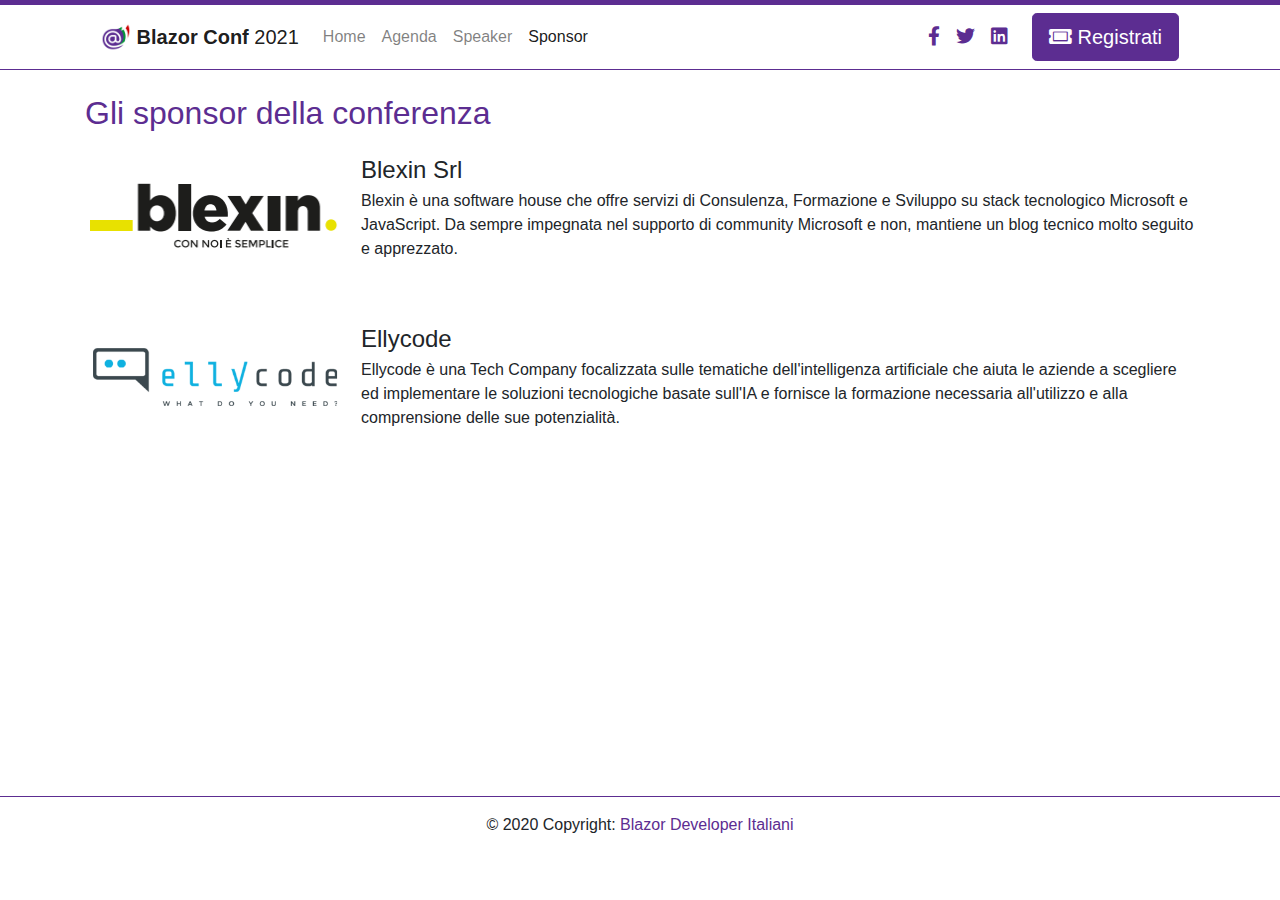
==== sponsor.html @ 3aabf033 "agenda online" ====
<!DOCTYPE html>
<html lang="it">

<head>
    <meta charset="utf-8">
    <meta http-equiv="X-UA-Compatible" content="IE=edge">
    <meta name="viewport" content="width=device-width, initial-scale=1">
    <link rel="apple-touch-icon" sizes="57x57" href="./icon/apple-icon-57x57.png">
    <link rel="apple-touch-icon" sizes="60x60" href="./icon/apple-icon-60x60.png">
    <link rel="apple-touch-icon" sizes="72x72" href="./icon/apple-icon-72x72.png">
    <link rel="apple-touch-icon" sizes="76x76" href="./icon/apple-icon-76x76.png">
    <link rel="apple-touch-icon" sizes="114x114" href="./icon/apple-icon-114x114.png">
    <link rel="apple-touch-icon" sizes="120x120" href="./icon/apple-icon-120x120.png">
    <link rel="apple-touch-icon" sizes="144x144" href="./icon/apple-icon-144x144.png">
    <link rel="apple-touch-icon" sizes="152x152" href="./icon/apple-icon-152x152.png">
    <link rel="apple-touch-icon" sizes="180x180" href="./icon/apple-icon-180x180.png">
    <link rel="icon" type="image/png" sizes="192x192" href="./icon/android-icon-192x192.png">
    <link rel="icon" type="image/png" sizes="32x32" href="./icon/favicon-32x32.png">
    <link rel="icon" type="image/png" sizes="96x96" href="./icon/favicon-96x96.png">
    <link rel="icon" type="image/png" sizes="16x16" href="./icon/favicon-16x16.png">
    <meta name="msapplication-TileColor" content="#ffffff">
    <meta name="msapplication-TileImage" content="./icon/ms-icon-144x144.png">
    <meta name="theme-color" content="#ffffff">
    <title>Sponsor - Blazor Conf 2021</title>
    <title>Blazor Conf 2021 | La prima conferenza italiana dedicata allo sviluppo di applicazioni con Blazor organizzata
        dalla community Blazor Developer Italiani
    </title>
    <meta property="og:title" content="Sponsor Blazor Conf 2021" />
    <meta property="og:image" content="https://blazorconf.it/images/logo_white.png" />
    <meta property="og:locale" content="it" />
    <meta property="og:type" content="website" />
    <meta name="description"
        content="La prima conferenza italiana dedicata allo sviluppo di applicazioni con Blazor organizzata dalla community Blazor Developer Italiani" />
    <meta property="og:description"
        content="La prima conferenza italiana dedicata allo sviluppo di applicazioni con Blazor organizzata dalla community Blazor Developer Italiani" />
    <link rel="canonical" href="/" />
    <meta property="og:url" content="/" />
    <meta property="og:site_name" content="Blazor Conf 2021" />
    <script type="application/ld+json">
        {
            "headline": "Blazor Conf 2021",
            "description": "La prima conferenza italiana dedicata allo sviluppo di applicazioni con Blazor organizzata dalla community Blazor Developer Italiani",
            "url": "/",
            "@type": "WebSite",
            "name": "Blazor Conf 2021",
            "@context": "https://schema.org"
        }
    </script>
    <link rel="stylesheet" href="https://stackpath.bootstrapcdn.com/bootstrap/4.3.1/css/bootstrap.min.css"
        integrity="sha384-ggOyR0iXCbMQv3Xipma34MD+dH/1fQ784/j6cY/iJTQUOhcWr7x9JvoRxT2MZw1T" crossorigin="anonymous">
    <link rel="stylesheet" href="https://use.fontawesome.com/releases/v5.11.2/css/all.css" />
    <link rel="stylesheet" href="./css/site.css" />
</head>

<body>
    <header class="site-header">
        <div class="container">
            <nav class="navbar navbar-expand-lg navbar-light">
                <a class="navbar-brand" href="/">
                    <img src="./images/blazordevita_logo.png" width="30" height="30" class="d-inline-block align-top"
                        alt="">
                    <strong>Blazor Conf</strong> 2021
                </a>
                <button class="navbar-toggler" type="button" data-toggle="collapse" data-target="#navbarNav"
                    aria-controls="navbarNav" aria-expanded="false" aria-label="Toggle navigation">
                    <span class="navbar-toggler-icon"></span>
                </button>
                <div class="collapse navbar-collapse" id="navbarNav">
                    <ul class="navbar-nav me-auto mb-2 mb-lg-0">
                        <li class="nav-item">
                            <a class="nav-link" aria-current="page" href="/">Home</a>
                        </li>
                        <li class="nav-item">
                            <a class="nav-link" href="agenda.html">Agenda</a>
                        </li>
                        <li class="nav-item">
                            <a class="nav-link" href="speaker.html">Speaker</a>
                        </li>
                        <li class="nav-item">
                            <a class="nav-link active" href="sponsor.html">Sponsor</a>
                        </li>
                    </ul>
                    <ul class="navbar-nav ml-auto">
                        <li class="nav-item me-3 me-lg-0">
                            <a target="_blank" class="nav-link waves-effect waves-light text-primary"
                                href="https://www.facebook.com/blazordeveloperitaliani">
                                <i class="fab fa-facebook-f social-icon"></i>
                            </a>
                        </li>
                        <li class="nav-item me-3 me-lg-0">
                            <a target="_blank" class="nav-link waves-effect waves-light text-primary"
                                href="https://twitter.com/blazordevita">
                                <i class="fab fa-twitter social-icon"></i>
                            </a>
                        </li>
                        <li class="nav-item me-3 me-lg-0">
                            <a target="_blank" class="nav-link waves-effect waves-light text-primary"
                                href="https://www.linkedin.com/groups/8896269/">
                                <i class="fab fa-linkedin social-icon mr-3"></i>
                            </a>
                        </li>
                        <li class="nav-item active">
                            <a class="btn btn-primary btn-lg"
                                href="https://www.eventbrite.com/e/blazor-conf-2021-tickets-132619732189/"
                                target="_blank" role="button">
                                <i class="fas fa-ticket-alt"> </i> Registrati
                                <span class="sr-only">(Registrati)</span>
                            </a>
                        </li>
                    </ul>
                </div>
            </nav>
        </div>
    </header>


    <div class="container container-height mt-4">
        <h2 class="mb-4 text-color">Gli sponsor della conferenza</h2>
        <ul class="list-unstyled">
            <li class="media d-block d-sm-flex pb-5">
                <a href="https://www.blexin.com" target="_blank">
                    <img src="images/blexin.png" class="w-260 mr-3" alt="blexin">
                </a>
                <div class="media-body pt-5 pt-sm-0">
                    <h4 class="mt-0 mb-1">Blexin Srl</h4>
                    <p>Blexin è una software house che offre servizi di Consulenza, Formazione e Sviluppo su stack tecnologico Microsoft e JavaScript. Da sempre impegnata nel supporto di community Microsoft e non, mantiene un blog tecnico molto seguito e apprezzato.</p>
                </div>
            </li>
            <li class="media d-block d-sm-flex pb-5">
                <a href="https://www.ellycode.com" target="_blank">
                    <img src="images/ellycode.png" class="w-260 mr-3" alt="ellycode">
                </a>
                <div class="media-body pt-5 pt-sm-0">
                    <h4 class="mt-0 mb-1">Ellycode</h4>
                    <p>Ellycode è una Tech Company focalizzata sulle tematiche dell'intelligenza artificiale che  aiuta le aziende a scegliere ed implementare le soluzioni tecnologiche basate sull'IA e fornisce la formazione necessaria all'utilizzo e alla comprensione delle sue potenzialità.</p>
                </div>
            </li>
        </ul>
    </div>

    <footer class="page-footer font-small purple">
        <div class="footer-copyright text-center py-3">
            &copy; 2020 Copyright: <a href="https://blazordev.it"> Blazor Developer Italiani</a>
        </div>
    </footer>

    <script src="https://code.jquery.com/jquery-3.4.1.slim.min.js"
        integrity="sha384-J6qa4849blE2+poT4WnyKhv5vZF5SrPo0iEjwBvKU7imGFAV0wwj1yYfoRSJoZ+n" crossorigin="anonymous">
    </script>
    <script src="https://cdn.jsdelivr.net/npm/popper.js@1.16.0/dist/umd/popper.min.js"
        integrity="sha384-Q6E9RHvbIyZFJoft+2mJbHaEWldlvI9IOYy5n3zV9zzTtmI3UksdQRVvoxMfooAo" crossorigin="anonymous">
    </script>
    <script src="https://stackpath.bootstrapcdn.com/bootstrap/4.4.1/js/bootstrap.min.js"
        integrity="sha384-wfSDF2E50Y2D1uUdj0O3uMBJnjuUD4Ih7YwaYd1iqfktj0Uod8GCExl3Og8ifwB6" crossorigin="anonymous">
    </script>
    <script async src="https://www.googletagmanager.com/gtag/js?id=G-F29MV45VMZ"></script>
    <script>
        window.dataLayer = window.dataLayer || [];

        function gtag() {
            dataLayer.push(arguments);
        }
        gtag('js', new Date());
        gtag('config', 'G-F29MV45VMZ');
    </script>

</body>

</html>
---- css/site.css ----
:root {
    --primary: #5C2D91;
    --secondary: #f1e8fa;
}
.site-header {
    border-top: 5px solid #5C2D91;
    border-bottom: 1px solid #5C2D91;
    min-height: 55.95px;
    position: relative;
}

.jumbotron {
    background-color: var(--secondary);
}
.container-height {
    min-height: 78vh;
}

.page-footer {
    border-top: 1px solid #5C2D91;
    margin-bottom: 0;
}

a {
    color: #5C2D91;
}

a:hover {
    color: #5C2D91;
}

.btn {
    background-color: #5C2D91;
    border-color: #5C2D91;
}

.btn:hover {
    background-color: #5C2D91;
    border-color: #5C2D91;
}

.social-icon {
    color: #5C2D91;
    font-size: 19px;
    margin-top: 5px;
}

.text-color {
    color: #5C2D91;
}

.w-260 {
    width: 260px;
}

.mw-50 {
    max-width: 50%;
}

.mw-75 {
    max-width: 75%;
}
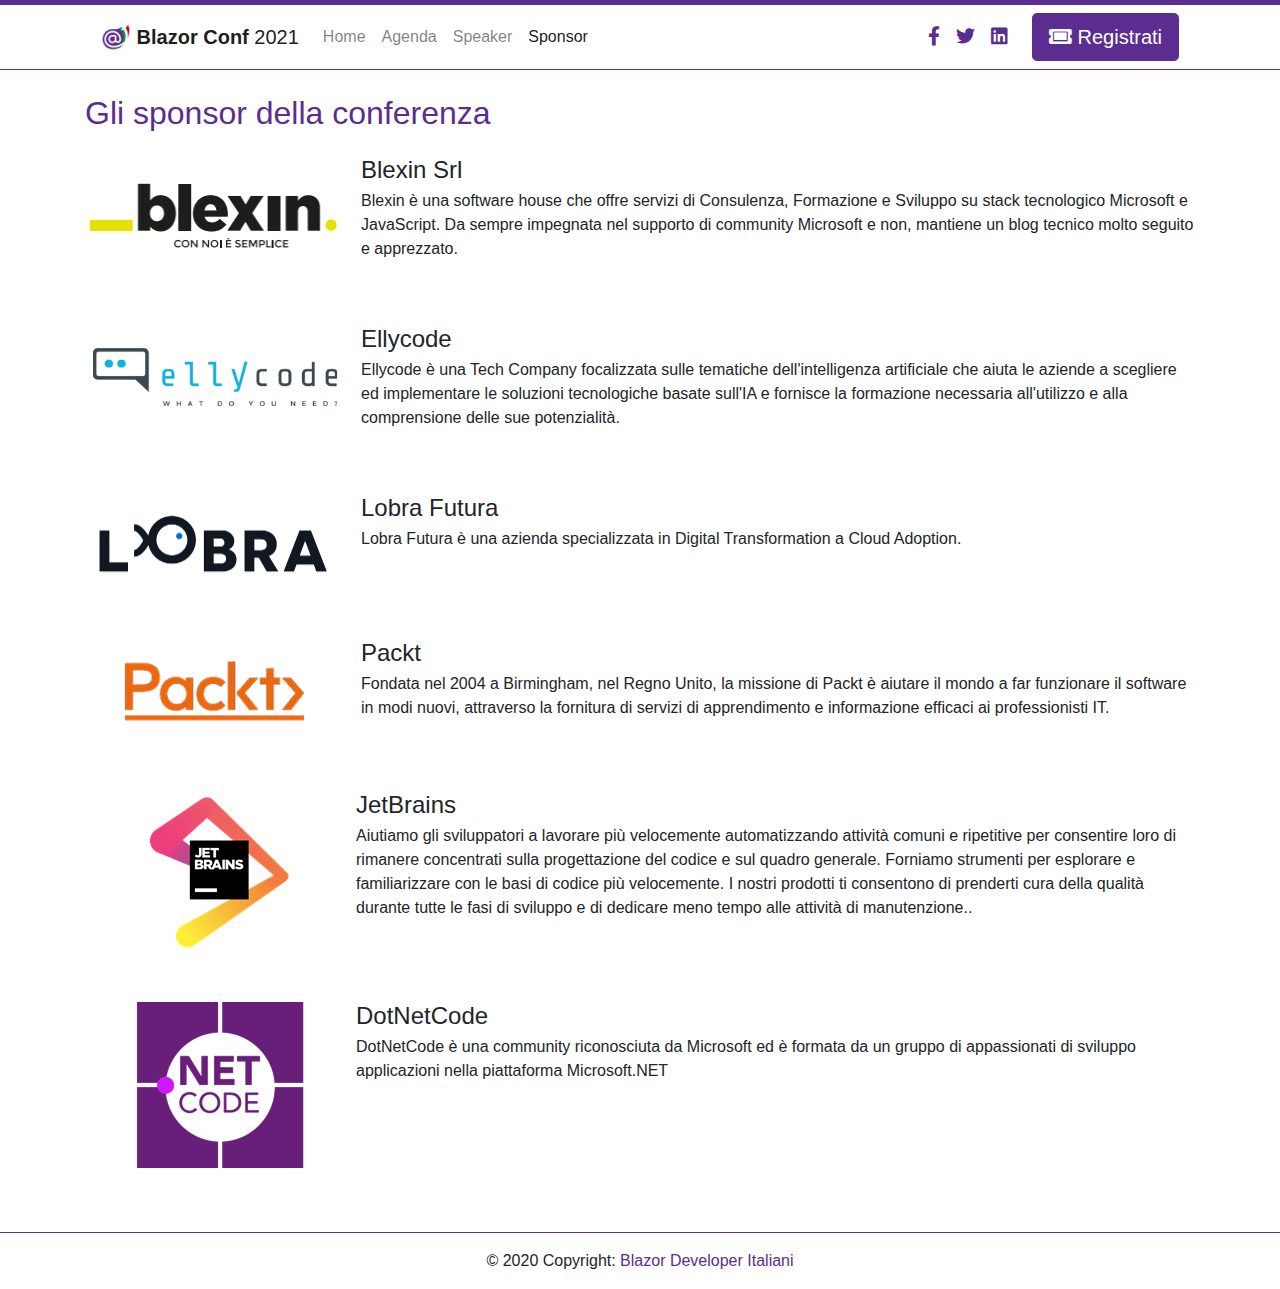
==== commit 9bc2aed9: "sponsors" ====
--- a/sponsor.html
+++ b/sponsor.html
@@ -123,7 +123,9 @@
                 </a>
                 <div class="media-body pt-5 pt-sm-0">
                     <h4 class="mt-0 mb-1">Blexin Srl</h4>
-                    <p>Blexin è una software house che offre servizi di Consulenza, Formazione e Sviluppo su stack tecnologico Microsoft e JavaScript. Da sempre impegnata nel supporto di community Microsoft e non, mantiene un blog tecnico molto seguito e apprezzato.</p>
+                    <p>Blexin è una software house che offre servizi di Consulenza, Formazione e Sviluppo su stack
+                        tecnologico Microsoft e JavaScript. Da sempre impegnata nel supporto di community Microsoft e
+                        non, mantiene un blog tecnico molto seguito e apprezzato.</p>
                 </div>
             </li>
             <li class="media d-block d-sm-flex pb-5">
@@ -132,7 +134,55 @@
                 </a>
                 <div class="media-body pt-5 pt-sm-0">
                     <h4 class="mt-0 mb-1">Ellycode</h4>
-                    <p>Ellycode è una Tech Company focalizzata sulle tematiche dell'intelligenza artificiale che  aiuta le aziende a scegliere ed implementare le soluzioni tecnologiche basate sull'IA e fornisce la formazione necessaria all'utilizzo e alla comprensione delle sue potenzialità.</p>
+                    <p>Ellycode è una Tech Company focalizzata sulle tematiche dell'intelligenza artificiale che aiuta
+                        le aziende a scegliere ed implementare le soluzioni tecnologiche basate sull'IA e fornisce la
+                        formazione necessaria all'utilizzo e alla comprensione delle sue potenzialità.</p>
+                </div>
+            </li>
+            <li class="media d-block d-sm-flex pb-5">
+                <a href="https://www.lobrafutura.com/" target="_blank">
+                    <img src="images/lobra.png" class="w-260 mr-3" alt="lobra futura">
+                </a>
+                <div class="media-body pt-5 pt-sm-0">
+                    <h4 class="mt-0 mb-1">Lobra Futura</h4>
+                    <p>Lobra Futura è una azienda specializzata in Digital Transformation a Cloud Adoption.</p>
+                </div>
+            </li>
+            <li class="media d-block d-sm-flex pb-5">
+                <a href="https://www.packtpub.com/" target="_blank">
+                    <img src="images/packt.png" class="w-260 mr-3" alt="packt">
+                </a>
+                <div class="media-body pt-5 pt-sm-0">
+                    <h4 class="mt-0 mb-1">Packt </h4>
+                    <p>Fondata nel 2004 a Birmingham, nel Regno Unito, la missione di Packt è aiutare il mondo a far
+                        funzionare il software in modi nuovi, attraverso la fornitura di servizi di apprendimento e
+                        informazione efficaci ai professionisti IT.</p>
+                </div>
+            </li>
+            <li class="media d-block d-sm-flex pb-5">
+                <a href="https://www.jetbrains.com/" target="_blank">
+                    <img src="images/jetbrains.png" lass="w-260 mr-3" alt="jetbrains">
+                </a>
+                <div class="media-body pt-5 pt-sm-0">
+                    <h4 class="mt-0 mb-1">JetBrains</h4>
+                    <p>
+                        Aiutiamo gli sviluppatori a lavorare più velocemente automatizzando attività comuni e ripetitive
+                        per consentire loro di rimanere concentrati sulla progettazione del codice e sul quadro
+                        generale. Forniamo strumenti per esplorare e familiarizzare con le basi di codice più
+                        velocemente. I nostri prodotti ti consentono di prenderti cura della qualità durante tutte le
+                        fasi di sviluppo e di dedicare meno tempo alle attività di manutenzione..
+                    </p>
+                </div>
+            </li>
+
+            <li class="media d-block d-sm-flex pb-5">
+                <a href="https://www.facebook.com/DotNetCode.IT" target="_blank">
+                    <img src="images/dotnetcode_logo.png" lass="w-260 mr-3" alt="dotnetcode">
+                </a>
+                <div class="media-body pt-5 pt-sm-0">
+                    <h4 class="mt-0 mb-1">DotNetCode</h4>
+                    <p>DotNetCode è una community riconosciuta da Microsoft ed è formata da un gruppo di appassionati di
+                        sviluppo applicazioni nella piattaforma Microsoft.NET</p>
                 </div>
             </li>
         </ul>
@@ -146,13 +196,13 @@
 
     <script src="https://code.jquery.com/jquery-3.4.1.slim.min.js"
         integrity="sha384-J6qa4849blE2+poT4WnyKhv5vZF5SrPo0iEjwBvKU7imGFAV0wwj1yYfoRSJoZ+n" crossorigin="anonymous">
-    </script>
+        </script>
     <script src="https://cdn.jsdelivr.net/npm/popper.js@1.16.0/dist/umd/popper.min.js"
         integrity="sha384-Q6E9RHvbIyZFJoft+2mJbHaEWldlvI9IOYy5n3zV9zzTtmI3UksdQRVvoxMfooAo" crossorigin="anonymous">
-    </script>
+        </script>
     <script src="https://stackpath.bootstrapcdn.com/bootstrap/4.4.1/js/bootstrap.min.js"
         integrity="sha384-wfSDF2E50Y2D1uUdj0O3uMBJnjuUD4Ih7YwaYd1iqfktj0Uod8GCExl3Og8ifwB6" crossorigin="anonymous">
-    </script>
+        </script>
     <script async src="https://www.googletagmanager.com/gtag/js?id=G-F29MV45VMZ"></script>
     <script>
         window.dataLayer = window.dataLayer || [];
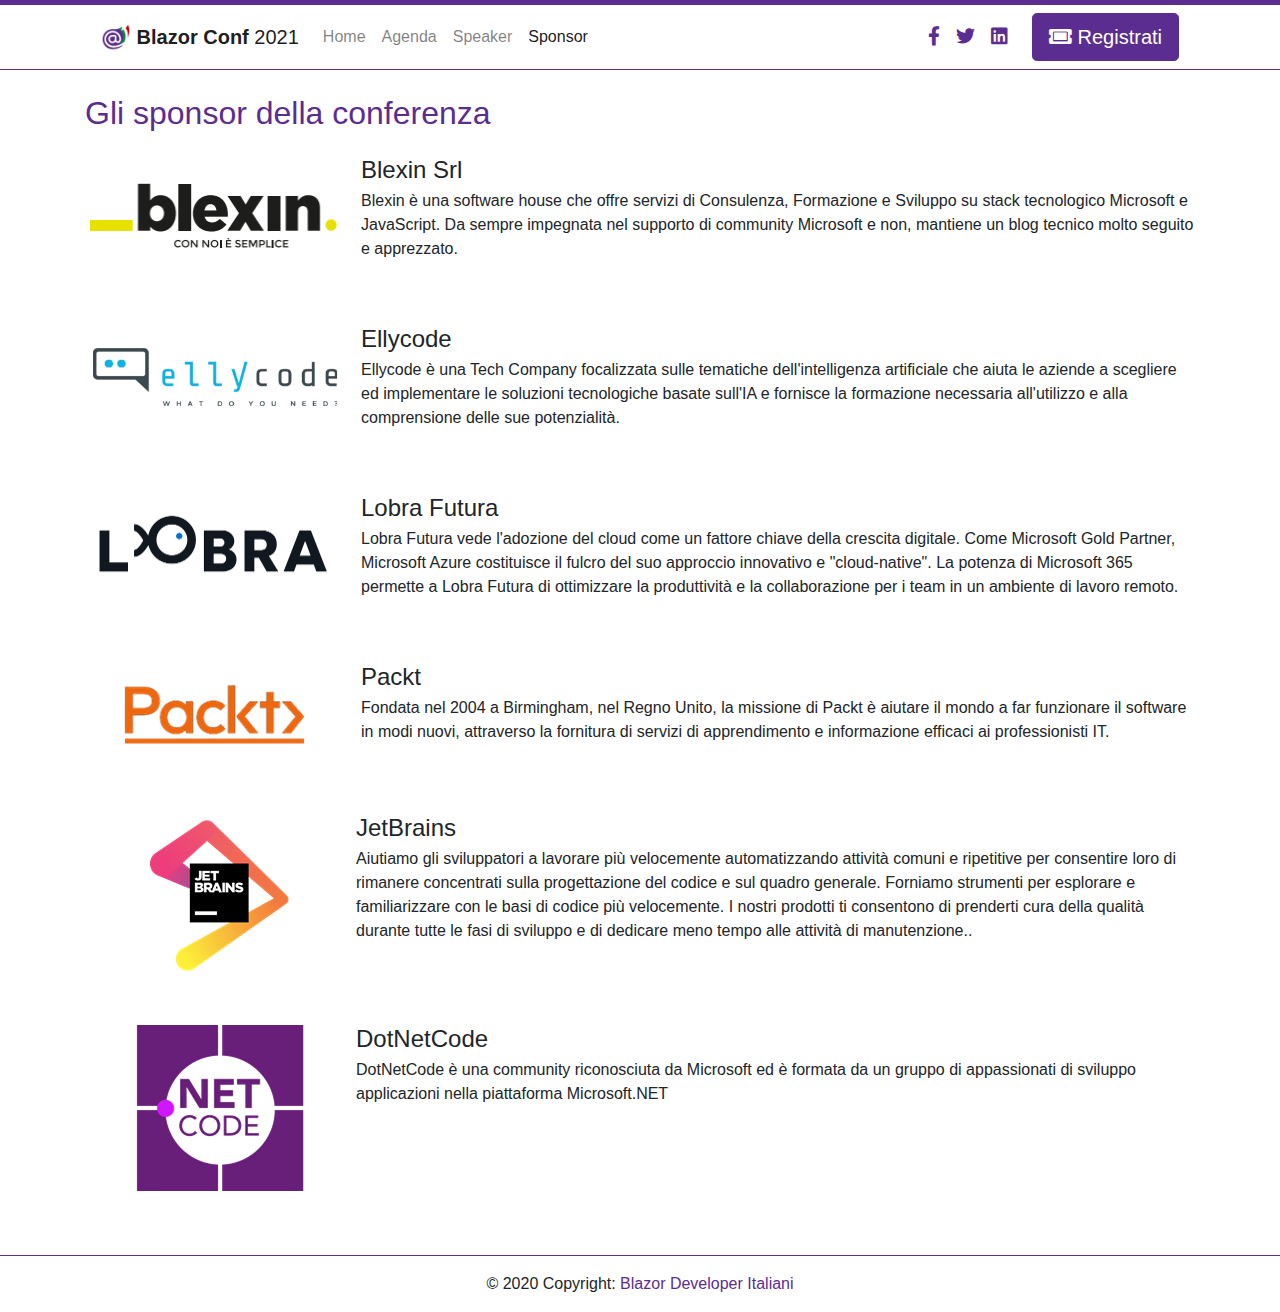
==== commit 79b5479c: "iframe" ====
--- a/sponsor.html
+++ b/sponsor.html
@@ -145,7 +145,7 @@
                 </a>
                 <div class="media-body pt-5 pt-sm-0">
                     <h4 class="mt-0 mb-1">Lobra Futura</h4>
-                    <p>Lobra Futura è una azienda specializzata in Digital Transformation a Cloud Adoption.</p>
+                    <p>Lobra Futura vede l'adozione del cloud come un fattore chiave della crescita digitale. Come Microsoft Gold Partner, Microsoft Azure costituisce il fulcro del suo approccio innovativo e "cloud-native". La potenza di Microsoft 365 permette a Lobra Futura di ottimizzare la produttività e la collaborazione per i team in un ambiente di lavoro remoto.</p>
                 </div>
             </li>
             <li class="media d-block d-sm-flex pb-5">
